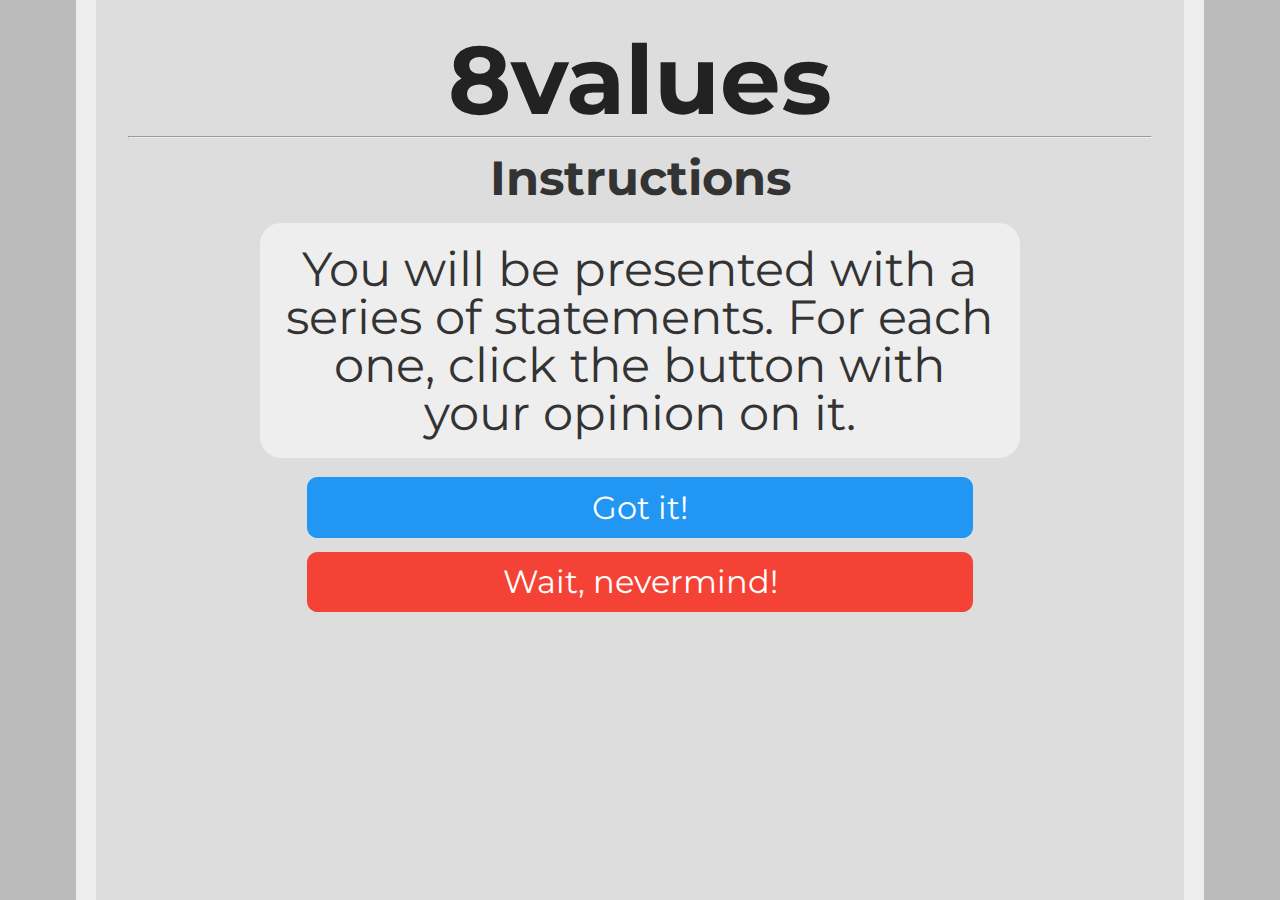
==== instructions.html @ 5cbe3dc3 "Cloned 8values" ====
<head>
<link href="https://fonts.googleapis.com/css?family=Montserrat:300,400,700|Roboto:400,700" rel="stylesheet">
<link href='style.css' rel='stylesheet' type='text/css'>
<title>8values Quiz</title>
<link rel="icon" type="x-icon" href="icon.png">
<link rel="shortcut icon" type="x-icon" href="icon.png">
<meta charset="utf-8">
<script async src="//pagead2.googlesyndication.com/pagead/js/adsbygoogle.js"></script>
<script>
  (adsbygoogle = window.adsbygoogle || []).push({
    google_ad_client: "ca-pub-6511426299019766",
    enable_page_level_ads: true
  });
</script>
</head>
<body>

<h1>8values</h1>
<hr>
<h2 style="text-align:center;">Instructions</h2>
<p class="question">You will be presented with a series of statements. For each one, click the button with your opinion on it.</p>
<button class="button" onclick="location.href='quiz.html';">Got it!</button> <br>
<button class="button disagree" onclick="location.href='index.html';">Wait, nevermind!</button> <br>

<!-- Website visit statistics - no personal information is collected! -->
<script type="text/javascript">
var sc_project=11325211;
var sc_invisible=1;
var sc_security="fd9f0659";
var scJsHost = (("https:" == document.location.protocol) ?
"https://secure." : "http://www.");
document.write("<sc"+"ript type='text/javascript' src='" +
scJsHost+
"statcounter.com/counter/counter.js'></"+"script>");
</script>
<noscript><div class="statcounter"><a title="web stats"
href="http://statcounter.com/" target="_blank"><img
class="statcounter"
src="//c.statcounter.com/11325211/0/fd9f0659/1/" alt="web
stats"></a></div></noscript>
</body>
---- style.css ----
html {
    background-color: #bbbbbb;
    padding: 0px;
}
body {
    width: 80%;
    min-height: calc(100vh - 4em);
    margin: 0 auto;
    padding: 2em;
    background-color: #dddddd;
    border-color: #eeeeee;
    border-left-style: solid;
    border-right-style: solid;
    border-width: 20px;
}
p {
    color: #444444;
    font-family: 'Roboto', sans-serif;
    font-size: 16pt;
    line-height: 1;
    margin: 4pt;
}

p.value {
    margin-top: 22px;
    margin-bottom: 22px;
    text-indent: -16pt;
    margin-left: 20pt;
    font-size: 28px;
    line-height: 2.11666656px;
    font-family: 'Montserrat';
}

p.blurb-text {
    font-size: 27px;
}

p.axis_name {
    margin-top: 50px;
    color: #333333;
    font-size: 24px;
    font-family: 'Montserrat';
}
p.question {
    margin: 16pt auto;
    color: #333333;
    font-family: 'Montserrat', sans-serif;
    font-weight: normal;
    width: 70%;
    min-width: 500pt;
    min-height: 144pt;
    background-color: #eeeeee;
    padding: 16pt;
    border-radius: 16pt;
    font-size: 36pt;
    display: flex;
    justify-content: center;
    align-items: center;
    text-align: center;

}
h1 {
    color: #222222;
    font-family: 'Montserrat', sans-serif;
    font-size: 72pt;
    text-align: center;
    line-height: 72pt;
    margin-top: 0pt;
    margin-bottom: 0pt;
}
h2 {
    color: #333333;
    font-family: 'Montserrat', sans-serif;
    font-size: 36pt;
    line-height: 36pt;
    margin-top: 12pt;
    margin-bottom: 0pt;
}
li {
    font-size: 16pt;
    text-indent: 16pt;
}
a {
    font-family: inherit;
}
img.center {
    display: block;
    margin: 1em auto;
    width: 50%;
    min-width: 500pt;
}
.spacer {
    display: flex;
}
.spacer > div{
    margin-top: 20px;
    display: inline-block;
    *display: inline; /* For IE7 */
    text-align: center;
}
.button {
    background-color: #2196f3;
    font-family: 'Montserrat', sans-serif;
    border: none;
    border-radius: 8pt;
    color: white;
    padding: 8pt;
    width: 50%;
    min-width: 500pt;
    text-align: center;
    text-decoration: none;
    display: block;
    font-size: 24pt;
    margin: -2px auto;
    cursor: pointer;
}
.button:hover, .button:focus { background: #1687e0; }
.stronglyAgree { background: #1b5e20; }
.stronglyAgree:hover, .stronglyAgree:focus { background: #154a19; }
.agree { background: #4caf50; }
.agree:hover, .agree:focus { background: #29942e; }
.neutral { background: #949494; }
.neutral:hover, .neutral:focus { background: #656565; }
.disagree { background: #f44336; }
.disagree:hover, .disagree:focus { background: #d6271a; }
.stronglyDisagree { background: #b71c1c; }
.stronglyDisagree:hover, .stronglyDisagree:focus { background: #a00e0e; }

.small_button, .small_button_off {
    background-color: #333;
    font-family: 'Montserrat', sans-serif;
    border: none;
    border-radius: 8pt;
    color: white;
    padding: 8pt;
    width: 10%;
    min-width: 100pt;
    text-align: center;
    text-decoration: none;
    display: block;
    font-size: 18pt;
    margin: -2px auto;
    cursor: pointer;
}

.small_button:hover, .small_button:focus {
    background: #222;
}

.small_button_off {
    background-color: #ddd;
    color: #888;
    border: 2px solid #888;
    cursor: not-allowed;
    margin: -4px auto;
}
.arrow {
    width: 60%;
    height: auto;
}
div.explanation_blurb_left {
    vertical-align: top;
    width: 37%;
    margin-left: 1%;
    margin-right: 1%;
}
div.explanation_blurb_right {
    vertical-align: top;
    width: 37%;
    margin-left: 1%;
    margin-right: 1%;
}
div.explanation_axis {
    width: 20.9%;
    vertical-align: top;
}
div.axis {
    width: 100%;
    display: flex;
    align-items: center;
    justify-content: center;
}
div.bar {
    height: 36pt;
    line-height: 36pt;
    padding: 8pt;
    margin-top: 4pt;
    margin-bottom: 4pt;
    border-width: 4px;
    border-right-width: 1px;
    border-top-style: solid;
    border-bottom-style: solid;
    border-color: #222222;
    background-color: #eeeeee;
    display: block;
    width: 50%;
}
div.text-wrapper {
    font-family: 'Montserrat', sans-serif;
    font-size: 36pt;
    line-height: 36pt;
    color: #222222;
    display: inline-block;
}
div.equality {
    background-color: #f44336;
    text-align: left;
    border-right-style: solid;
}
div.wealth {
    background-color: #00897b;
    text-align: right;
    border-left-style: solid;
}
div.liberty {
    background-color: #ffeb3b;
    text-align: left;
    border-right-style: solid;
}
div.authority {
    background-color: #3f51b5;
    text-align: right;
    border-left-style: solid;
}
div.peace {
    background-color: #03a9f4;
    text-align: right;
    border-left-style: solid;
}
div.might {
    background-color: #ff9800;
    text-align: left;
    border-right-style: solid;
}
div.progress {
    background-color: #9c27b0;
    text-align: right;
    border-left-style: solid;
}
div.tradition {
    background-color: #8bc34a;
    text-align: left;
    border-right-style: solid;
}
span.weight-300 {
    font-weight: 300;
}
.explanation_bg {
    background-color: #eeeeee;
    border-radius: 25px;
    margin-top: 15px;
}
#banner {
    border-color: #444444;
    border-style: solid;
    border-width: 2px;
    border-radius: 8pt;
    display: block;
    margin: 8pt;
    margin-left: auto;
    margin-right: auto;
}
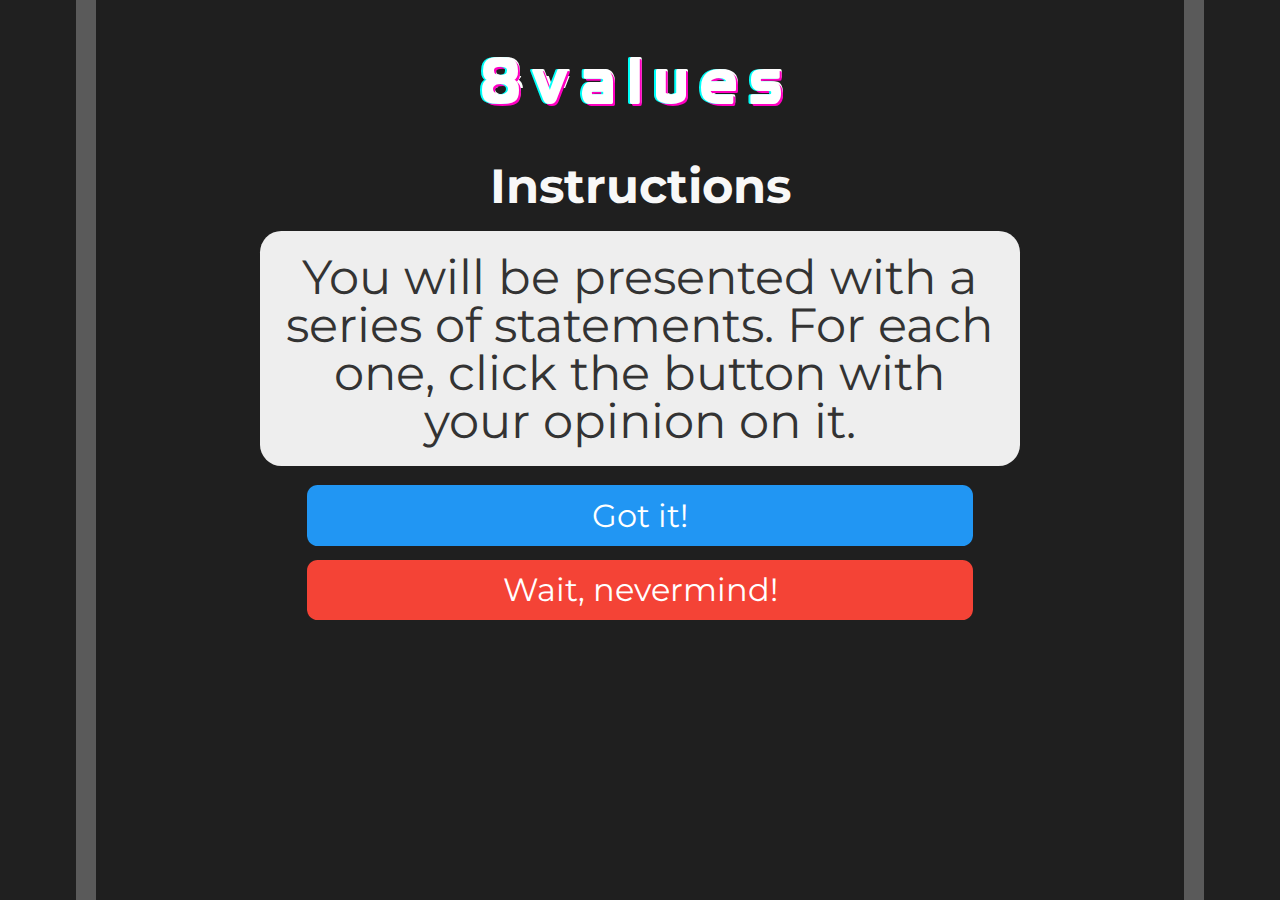
==== commit 552beb0c: "design update" ====
--- a/instructions.html
+++ b/instructions.html
@@ -5,37 +5,17 @@
 <link rel="icon" type="x-icon" href="icon.png">
 <link rel="shortcut icon" type="x-icon" href="icon.png">
 <meta charset="utf-8">
-<script async src="//pagead2.googlesyndication.com/pagead/js/adsbygoogle.js"></script>
-<script>
-  (adsbygoogle = window.adsbygoogle || []).push({
-    google_ad_client: "ca-pub-6511426299019766",
-    enable_page_level_ads: true
-  });
-</script>
 </head>
 <body>
-
-<h1>8values</h1>
-<hr>
+  <header>
+    <center>
+      <h1 class="glitch" data-text="
+      8values">8values</h1>
+    </center>
+    </header>
+    <br>
 <h2 style="text-align:center;">Instructions</h2>
 <p class="question">You will be presented with a series of statements. For each one, click the button with your opinion on it.</p>
 <button class="button" onclick="location.href='quiz.html';">Got it!</button> <br>
 <button class="button disagree" onclick="location.href='index.html';">Wait, nevermind!</button> <br>
 
-<!-- Website visit statistics - no personal information is collected! -->
-<script type="text/javascript">
-var sc_project=11325211;
-var sc_invisible=1;
-var sc_security="fd9f0659";
-var scJsHost = (("https:" == document.location.protocol) ?
-"https://secure." : "http://www.");
-document.write("<sc"+"ript type='text/javascript' src='" +
-scJsHost+
-"statcounter.com/counter/counter.js'></"+"script>");
-</script>
-<noscript><div class="statcounter"><a title="web stats"
-href="http://statcounter.com/" target="_blank"><img
-class="statcounter"
-src="//c.statcounter.com/11325211/0/fd9f0659/1/" alt="web
-stats"></a></div></noscript>
-</body>
--- a/style.css
+++ b/style.css
@@ -1,5 +1,5 @@
 html {
-    background-color: #bbbbbb;
+    background-color: #202020;
     padding: 0px;
 }
 body {
@@ -7,19 +7,20 @@
     min-height: calc(100vh - 4em);
     margin: 0 auto;
     padding: 2em;
-    background-color: #dddddd;
-    border-color: #eeeeee;
+    background-color: #1f1f1f;
+    border-color: #5a5a5a;
     border-left-style: solid;
     border-right-style: solid;
     border-width: 20px;
 }
 p {
-    color: #444444;
+    color: #dfdfdf;
     font-family: 'Roboto', sans-serif;
     font-size: 16pt;
     line-height: 1;
     margin: 4pt;
 }
+
 
 p.value {
     margin-top: 22px;
@@ -60,8 +61,8 @@
 
 }
 h1 {
-    color: #222222;
-    font-family: 'Montserrat', sans-serif;
+    color: #ffffff;
+    font-family: Prototype;
     font-size: 72pt;
     text-align: center;
     line-height: 72pt;
@@ -69,7 +70,7 @@
     margin-bottom: 0pt;
 }
 h2 {
-    color: #333333;
+    color: #f8f8f8;
     font-family: 'Montserrat', sans-serif;
     font-size: 36pt;
     line-height: 36pt;
@@ -114,6 +115,9 @@
     margin: -2px auto;
     cursor: pointer;
 }
+
+
+
 .button:hover, .button:focus { background: #1687e0; }
 .stronglyAgree { background: #1b5e20; }
 .stronglyAgree:hover, .stronglyAgree:focus { background: #154a19; }
@@ -208,17 +212,17 @@
     border-right-style: solid;
 }
 div.wealth {
-    background-color: #00897b;
+    background-color: #3737c8;
     text-align: right;
     border-left-style: solid;
 }
 div.liberty {
-    background-color: #ffeb3b;
+    background-color: #ffcc00;
     text-align: left;
     border-right-style: solid;
 }
 div.authority {
-    background-color: #3f51b5;
+    background-color: #784421;
     text-align: right;
     border-left-style: solid;
 }
@@ -260,3 +264,259 @@
     margin-left: auto;
     margin-right: auto;
 }
+
+/* Our mixin positions a copy of our text
+directly on our existing text, while
+also setting content to the appropriate
+text set in the data-text attribute. */
+.glitch {
+    position: relative;
+    color: white;
+    font-size: 4em;
+    letter-spacing: 0.2em;
+    /* Animation provies a slight random skew. Check bottom of doc
+    for more information on how to random skew. */
+    animation: glitch-skew 1s infinite linear alternate-reverse;
+  }
+  .glitch::before {
+    content: attr(data-text);
+    position: absolute;
+    top: 0;
+    left: 0;
+    width: 100%;
+    height: 100%;
+    left: 2px;
+    text-shadow: -2px 0 #ff00c1;
+    /* Creates an initial clip for our glitch. This works in
+    a typical top,right,bottom,left fashion and creates a mask
+    to only show a certain part of the glitch at a time. */
+    clip: rect(44px, 450px, 56px, 0);
+    /* Runs our glitch-anim defined below to run in a 5s loop, infinitely,
+    with an alternating animation to keep things fresh. */
+    animation: glitch-anim 5s infinite linear alternate-reverse;
+  }
+  .glitch::after {
+    content: attr(data-text);
+    position: absolute;
+    top: 0;
+    left: 0;
+    width: 100%;
+    height: 100%;
+    left: -2px;
+    text-shadow: -2px 0 #00fff9, 2px 2px #ff00c1;
+    animation: glitch-anim2 1s infinite linear alternate-reverse;
+  }
+  
+  @keyframes glitch-anim {
+    0% {
+      clip: rect(54px, 9999px, 80px, 0);
+      transform: skew(0.64deg);
+    }
+    5% {
+      clip: rect(4px, 9999px, 53px, 0);
+      transform: skew(0.53deg);
+    }
+    10% {
+      clip: rect(77px, 9999px, 29px, 0);
+      transform: skew(0.13deg);
+    }
+    15% {
+      clip: rect(70px, 9999px, 97px, 0);
+      transform: skew(0.5deg);
+    }
+    20% {
+      clip: rect(79px, 9999px, 10px, 0);
+      transform: skew(0.18deg);
+    }
+    25% {
+      clip: rect(13px, 9999px, 71px, 0);
+      transform: skew(0.35deg);
+    }
+    30% {
+      clip: rect(63px, 9999px, 16px, 0);
+      transform: skew(0.47deg);
+    }
+    35% {
+      clip: rect(8px, 9999px, 63px, 0);
+      transform: skew(0.32deg);
+    }
+    40% {
+      clip: rect(28px, 9999px, 66px, 0);
+      transform: skew(0.35deg);
+    }
+    45% {
+      clip: rect(21px, 9999px, 36px, 0);
+      transform: skew(0.07deg);
+    }
+    50% {
+      clip: rect(56px, 9999px, 40px, 0);
+      transform: skew(0.17deg);
+    }
+    55% {
+      clip: rect(36px, 9999px, 87px, 0);
+      transform: skew(0.82deg);
+    }
+    60% {
+      clip: rect(3px, 9999px, 89px, 0);
+      transform: skew(0.81deg);
+    }
+    65% {
+      clip: rect(32px, 9999px, 55px, 0);
+      transform: skew(0.29deg);
+    }
+    70% {
+      clip: rect(62px, 9999px, 22px, 0);
+      transform: skew(0.75deg);
+    }
+    75% {
+      clip: rect(10px, 9999px, 71px, 0);
+      transform: skew(0.57deg);
+    }
+    80% {
+      clip: rect(30px, 9999px, 33px, 0);
+      transform: skew(0.01deg);
+    }
+    85% {
+      clip: rect(32px, 9999px, 97px, 0);
+      transform: skew(0.13deg);
+    }
+    90% {
+      clip: rect(14px, 9999px, 44px, 0);
+      transform: skew(0.6deg);
+    }
+    95% {
+      clip: rect(78px, 9999px, 23px, 0);
+      transform: skew(0.71deg);
+    }
+    100% {
+      clip: rect(85px, 9999px, 20px, 0);
+      transform: skew(0.9deg);
+    }
+  }
+  @keyframes glitch-anim2 {
+    0% {
+      clip: rect(29px, 9999px, 95px, 0);
+      transform: skew(0.6deg);
+    }
+    5% {
+      clip: rect(11px, 9999px, 96px, 0);
+      transform: skew(0.95deg);
+    }
+    10% {
+      clip: rect(69px, 9999px, 69px, 0);
+      transform: skew(0.11deg);
+    }
+    15% {
+      clip: rect(71px, 9999px, 42px, 0);
+      transform: skew(0.01deg);
+    }
+    20% {
+      clip: rect(42px, 9999px, 92px, 0);
+      transform: skew(0.79deg);
+    }
+    25% {
+      clip: rect(16px, 9999px, 75px, 0);
+      transform: skew(0.74deg);
+    }
+    30% {
+      clip: rect(93px, 9999px, 6px, 0);
+      transform: skew(0.74deg);
+    }
+    35% {
+      clip: rect(3px, 9999px, 19px, 0);
+      transform: skew(0.09deg);
+    }
+    40% {
+      clip: rect(94px, 9999px, 12px, 0);
+      transform: skew(0.3deg);
+    }
+    45% {
+      clip: rect(52px, 9999px, 73px, 0);
+      transform: skew(0.42deg);
+    }
+    50% {
+      clip: rect(57px, 9999px, 73px, 0);
+      transform: skew(0.06deg);
+    }
+    55% {
+      clip: rect(28px, 9999px, 12px, 0);
+      transform: skew(0.37deg);
+    }
+    60% {
+      clip: rect(67px, 9999px, 50px, 0);
+      transform: skew(0.52deg);
+    }
+    65% {
+      clip: rect(9px, 9999px, 16px, 0);
+      transform: skew(0.02deg);
+    }
+    70% {
+      clip: rect(51px, 9999px, 59px, 0);
+      transform: skew(0.14deg);
+    }
+    75% {
+      clip: rect(72px, 9999px, 64px, 0);
+      transform: skew(0.03deg);
+    }
+    80% {
+      clip: rect(32px, 9999px, 59px, 0);
+      transform: skew(0.47deg);
+    }
+    85% {
+      clip: rect(26px, 9999px, 42px, 0);
+      transform: skew(0.43deg);
+    }
+    90% {
+      clip: rect(23px, 9999px, 44px, 0);
+      transform: skew(0.98deg);
+    }
+    95% {
+      clip: rect(59px, 9999px, 10px, 0);
+      transform: skew(0.47deg);
+    }
+    100% {
+      clip: rect(45px, 9999px, 37px, 0);
+      transform: skew(0.26deg);
+    }
+  }
+  @keyframes glitch-skew {
+    0% {
+      transform: skew(-3deg);
+    }
+    10% {
+      transform: skew(2deg);
+    }
+    20% {
+      transform: skew(-3deg);
+    }
+    30% {
+      transform: skew(-3deg);
+    }
+    40% {
+      transform: skew(4deg);
+    }
+    50% {
+      transform: skew(1deg);
+    }
+    60% {
+      transform: skew(-3deg);
+    }
+    70% {
+      transform: skew(1deg);
+    }
+    80% {
+      transform: skew(5deg);
+    }
+    90% {
+      transform: skew(4deg);
+    }
+    100% {
+      transform: skew(-3deg);
+    }
+  }
+
+  @font-face {
+    font-family:"Prototype";
+    src: url("Prototype.ttf") format("truetype");
+  }
+
